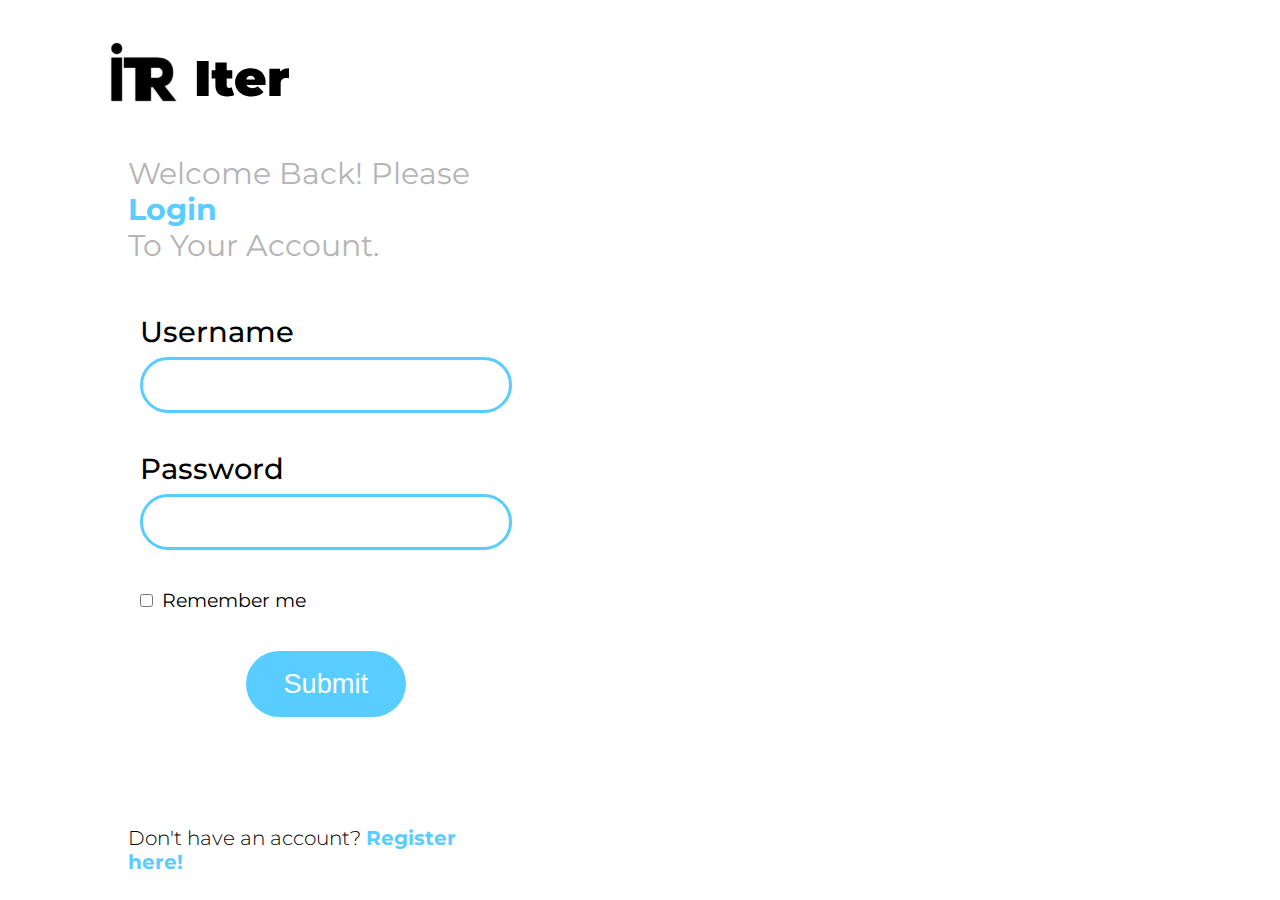
==== Login/index.html @ e7103eb2 "Add login page" ====
<!DOCTYPE html>
<html lang="en">
  <head>
    <meta charset="UTF-8" />
    <meta http-equiv="X-UA-Compatible" content="IE=edge" />
    <meta name="viewport" content="width=device-width, initial-scale=1.0" />
    <title>Iter | Login</title>
    <link rel="stylesheet" href="./style.css" />
    <!-- Fonts -->
    <link rel="preconnect" href="https://fonts.googleapis.com" />
    <link rel="preconnect" href="https://fonts.gstatic.com" crossorigin />
    <link
      href="https://fonts.googleapis.com/css2?family=Montserrat:wght@300;400;500;700&display=swap"
      rel="stylesheet"
    />
  </head>
  <body>
    <main>
      <div class="form">
        <div class="form__logo">
          <svg
            width="186"
            height="79"
            viewBox="0 0 186 79"
            fill="none"
            xmlns="http://www.w3.org/2000/svg"
            xmlns:xlink="http://www.w3.org/1999/xlink"
          >
            <path
              d="M92.85 29H104.65V64H92.85V29ZM130.28 63.05C128.58 64.0167 126.264 64.5 123.33 64.5C119.497 64.5 116.547 63.5833 114.48 61.75C112.414 59.8833 111.38 57.1 111.38 53.4V46.4H107.63V38.15H111.38V30.5H122.68V38.15H128.28V46.4H122.68V53.3C122.68 54.1333 122.897 54.7833 123.33 55.25C123.764 55.7167 124.33 55.95 125.03 55.95C125.997 55.95 126.847 55.7 127.58 55.2L130.28 63.05ZM161.646 50.3C161.646 50.4667 161.596 51.35 161.496 52.95H142.496C142.896 53.9833 143.563 54.7833 144.496 55.35C145.429 55.8833 146.596 56.15 147.996 56.15C149.196 56.15 150.196 56 150.996 55.7C151.829 55.4 152.729 54.8833 153.696 54.15L159.596 60.1C156.929 63.0333 152.946 64.5 147.646 64.5C144.346 64.5 141.446 63.9 138.946 62.7C136.446 61.4667 134.513 59.7667 133.146 57.6C131.779 55.4333 131.096 53 131.096 50.3C131.096 47.5667 131.763 45.1333 133.096 43C134.463 40.8333 136.313 39.15 138.646 37.95C141.013 36.75 143.663 36.15 146.596 36.15C149.363 36.15 151.879 36.7 154.146 37.8C156.446 38.9 158.263 40.5167 159.596 42.65C160.963 44.7833 161.646 47.3333 161.646 50.3ZM146.696 43.85C145.529 43.85 144.563 44.1667 143.796 44.8C143.029 45.4333 142.529 46.3333 142.296 47.5H151.096C150.863 46.3667 150.363 45.4833 149.596 44.85C148.829 44.1833 147.863 43.85 146.696 43.85ZM176.112 39.6C178.112 37.3 181.062 36.15 184.962 36.15V46.15C184.062 46.0167 183.229 45.95 182.462 45.95C178.595 45.95 176.662 47.9167 176.662 51.85V64H165.362V36.65H176.112V39.6Z"
              fill="black"
            />
            <rect width="78" height="79" fill="url(#pattern0)" />
            <defs>
              <pattern
                id="pattern0"
                patternContentUnits="objectBoundingBox"
                width="1"
                height="1"
              >
                <use
                  xlink:href="#image0_15_138"
                  transform="translate(-0.0196298) scale(0.00203378)"
                />
              </pattern>
              <image
                id="image0_15_138"
                width="511"
                height="498"
                xlink:href="[data-uri]"
              />
            </defs>
          </svg>
        </div>
        <div class="form__input">
          <h1>
            Welcome Back! Please <span id="blue" href="#">Login</span><br />To
            Your Account.
          </h1>
          <form action="">
            <div class="form__username">
              <label for="username" class="form__input__label">Username</label>
              <input type="text" id="username" class="form__input__field" />
            </div>
            <div class="form__password">
              <label for="password" class="form__input__label">Password</label>
              <input type="password" id="password" class="form__input__field" />
            </div>

            <div class="form__remember">
              <input type="checkbox" id="form__remember__input" />
              <label for="remember" id="remember" class="form__input__label"
                >Remember me</label
              >
            </div>
            <input type="submit" id="submit" value="Submit" />
          </form>
        </div>
        <div class="form__register">
          <h2>
            Don't have an account? <a id="blue" href="#">Register here!</a>
          </h2>
        </div>
      </div>
      <div class="image"></div>
    </main>
  </body>
</html>
---- Login/style.css ----
* {
  padding: 0;
  margin: 0;
  box-sizing: border-box;
}

:root {
  --primary: #59cdff;
}

html {
  font-family: "Montserrat", sans-serif;
}

#blue {
  font-weight: 700;
  text-decoration: none;
  color: var(--primary);
}

main {
  width: 100vw;
  height: 100vh;
  display: flex;
}

main > div {
  width: 50%;
  height: 100%;
}

.form {
  padding: 2.5% 10% 2% 10%;
  display: flex;
  justify-content: space-between;
  align-items: flex-start;
  flex-direction: column;
}

.form__logo {
  position: relative;
  left: -1.5rem;
}

.form__input {
  width: 100%;
  height: 75%;
  display: flex;
  justify-content: flex-start;
  flex-direction: column;
  gap: 5%;
}

.form__input h1 {
  font-size: 2.3rem;
  font-weight: 400;
  color: #b4b4b4;
}

.form__input form {
  height: 70%;
  padding-left: 3%;
  display: flex;
  justify-content: space-around;
  align-items: flex-start;
  flex-direction: column;
}

.form__username,
.form__password {
  width: 100%;
  display: flex;
  justify-content: center;
  align-items: flex-start;
  flex-direction: column;
  gap: 0.5rem;
}

.form__input__label {
  font-size: 1.8rem;
  font-weight: 500;
}

.form__input__field {
  width: 100%;
  height: 3.5rem;
  padding: 0 5%;
  border: 3px solid var(--primary);
  border-radius: 50px;
  outline: none;
  font-family: "Montserrat", sans-serif;
  font-size: 1.2rem;
}

.form__remember {
  width: 50%;
  display: flex;
  justify-content: flex-start;
  align-items: center;
  gap: 5%;
}

#remember {
  font-size: 1.2rem;
  font-weight: 400;
}

#submit {
  width: 10rem;
  height: 4.166875rem;
  align-self: center;
  background: var(--primary);
  font-size: 1.7rem;
  font-weight: 500;
  color: white;
  outline: none;
  border: none;
  border-radius: 50px;
  cursor: pointer;
}

.form__register {
  align-self: center;
}

.form__register h2 {
  font-size: 1.25rem;
  font-weight: 300;
}

.image {
  background: url("./decorative\ picture.jpg");
  background-size: cover;
  background-repeat: no-repeat;
}

/* 1440px */
@media only screen and (max-width: 90em) {
  .form__input h1 {
    font-size: 1.85rem;
  }
}
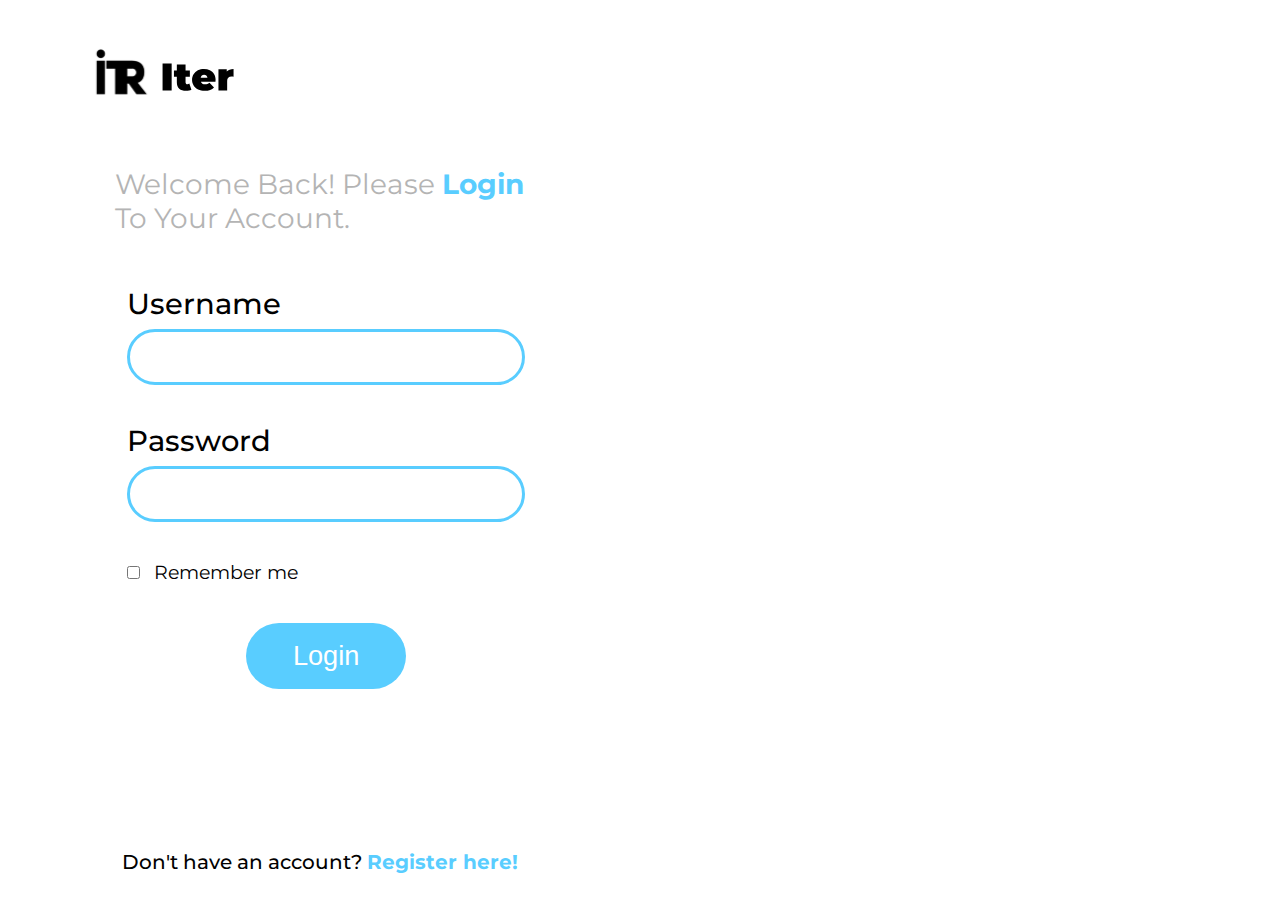
==== commit af229bff: "Add register page" ====
--- a/Login/index.html
+++ b/Login/index.html
@@ -73,7 +73,7 @@
                 >Remember me</label
               >
             </div>
-            <input type="submit" id="submit" value="Submit" />
+            <input type="submit" id="submit" value="Login" />
           </form>
         </div>
         <div class="form__register">
--- a/Login/style.css
+++ b/Login/style.css
@@ -40,6 +40,10 @@
 .form__logo {
   position: relative;
   left: -1.5rem;
+}
+
+.form__logo svg {
+  width: 100%;
 }
 
 .form__input {
@@ -93,7 +97,7 @@
 }
 
 .form__remember {
-  width: 50%;
+  width: 70%;
   display: flex;
   justify-content: flex-start;
   align-items: center;
@@ -125,18 +129,125 @@
 
 .form__register h2 {
   font-size: 1.25rem;
-  font-weight: 300;
+  font-weight: 500;
 }
 
 .image {
-  background: url("./decorative\ picture.jpg");
+  background: url("./assets/decorative\ picture.jpg");
   background-size: cover;
   background-repeat: no-repeat;
-}
-
-/* 1440px */
-@media only screen and (max-width: 90em) {
+  background-position: center center;
+}
+
+/* Large - 1600, 1536, 1440 */
+@media only screen and (max-width: 100em) {
   .form__input h1 {
     font-size: 1.85rem;
   }
 }
+
+/* Medium - 1366, 1280*/
+@media only screen and (max-width: 85.375em) {
+  .form {
+    padding-left: 9%;
+    padding-right: 9%;
+  }
+  .form__logo {
+    width: 35%;
+  }
+  .form__input h1 {
+    font-size: 1.75rem;
+  }
+}
+
+/* Small - 1024x768 */
+@media only screen and (max-width: 64em) {
+  .form {
+    width: 55%;
+    padding-left: 7.5%;
+    padding-right: 7.5%;
+  }
+  .form__input h1 {
+    font-size: 1.7rem;
+  }
+  .form__input__label {
+    font-size: 1.6rem;
+  }
+  .form__input__field {
+    height: 3rem;
+  }
+  .form__register h2 {
+    font-size: 1.1rem;
+  }
+  .image {
+    width: 45%;
+  }
+}
+
+/* Tablet - 768x1024 */
+@media only screen and (max-width: 48em) {
+  .form {
+    width: 100%;
+    padding-top: 6%;
+    padding-bottom: 6%;
+    background: url("./assets/decorative\ picture\ \(mobile\).jpg");
+    background-size: cover;
+    background-repeat: no-repeat;
+    background-position: center center;
+  }
+  .form__input h1 {
+    font-size: 2.5rem;
+    font-weight: 500;
+    color: black;
+  }
+  .form__input__label,
+  #remember {
+    font-weight: 700;
+  }
+  #remember {
+    font-size: 1.5rem;
+  }
+  #form__remember__input {
+    transform: scale(1.75);
+  }
+  .form__register h2 {
+    font-size: 1.4rem;
+    font-weight: 500;
+  }
+  .image {
+    display: none;
+  }
+}
+
+/* Phone - 360x640 */
+@media only screen and (max-width: 26.5625em) {
+  .form {
+    padding: 15% 9%;
+  }
+  .form__logo {
+    left: -0.5rem;
+  }
+  .form__input h1 {
+    font-size: 1.125rem;
+  }
+  .form__input__label {
+    font-size: 0.95rem;
+    font-weight: 500;
+  }
+  #remember {
+    font-size: 0.85rem;
+    font-weight: 500;
+  }
+  #form__remember__input {
+    transform: scale(1.2);
+  }
+  #submit {
+    width: 6.62rem;
+    height: 2.76rem;
+    font-size: 1rem;
+    font-weight: 700;
+  }
+  .form__register h2 {
+    font-size: 0.85rem;
+  }
+}
